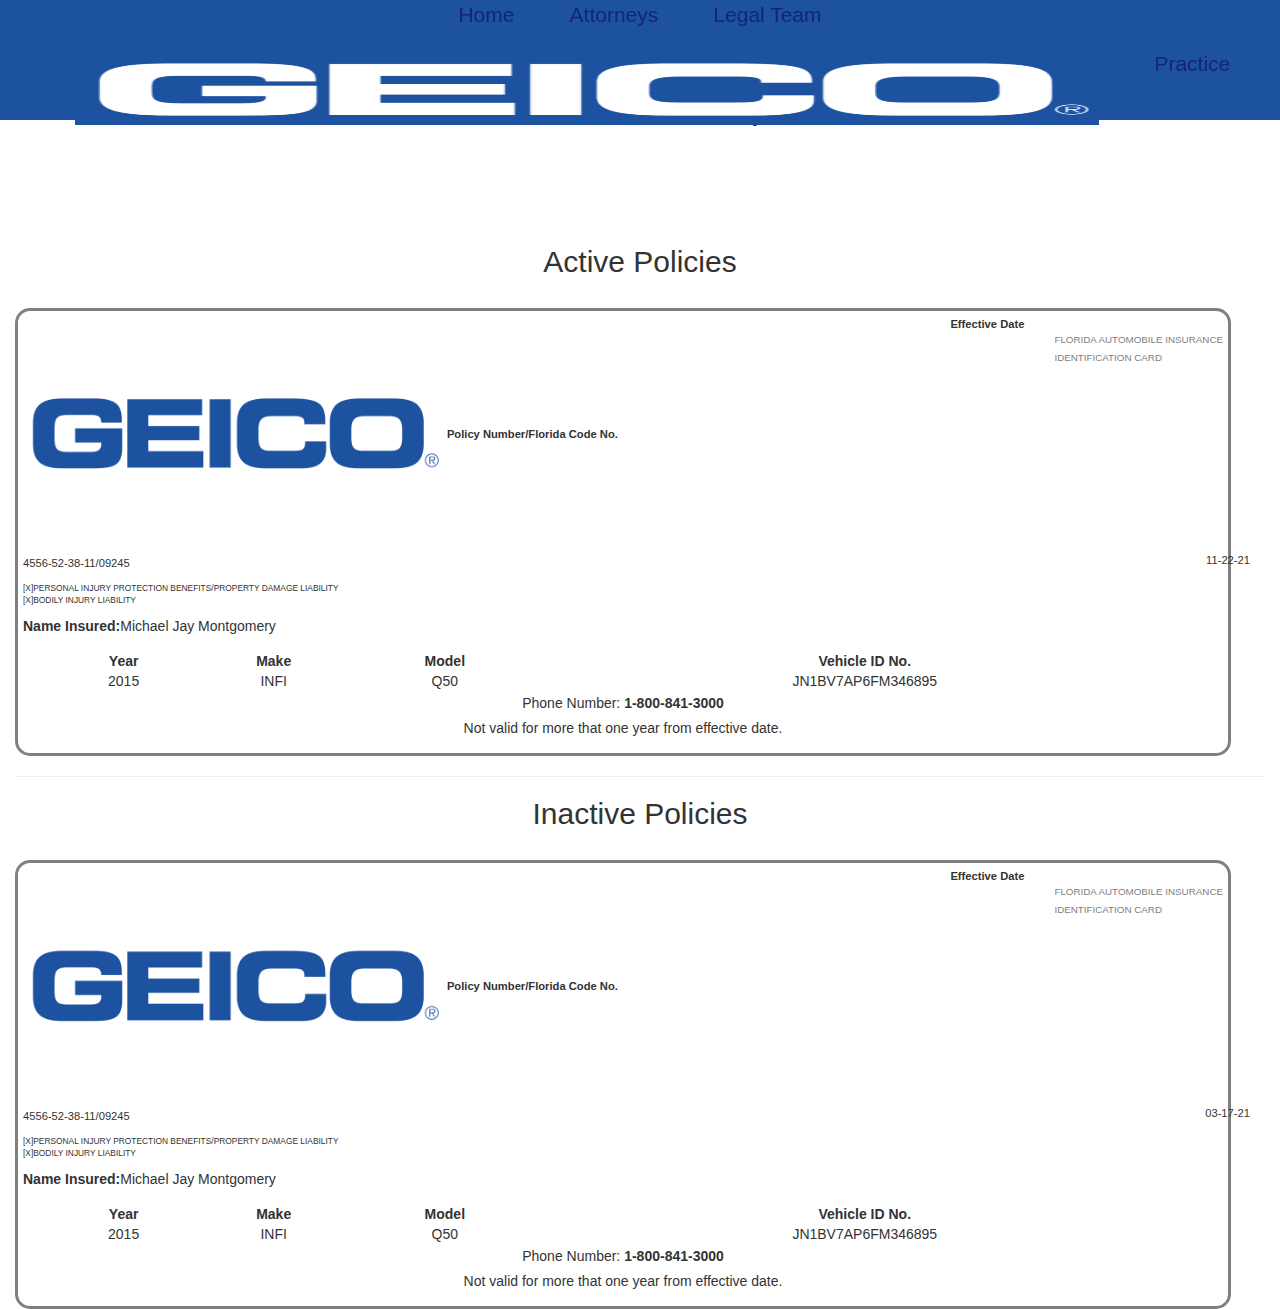
==== cards.html @ 2855d289 "initial commit" ====
<!doctype html>

<html lang="en">

<head>
    <meta charset="utf-8">

    <title>Geico | My Policies</title>
    <meta name="description" content="The HTML5 Herald">
    <meta name="author" content="SitePoint">

    <link rel="stylesheet" href="styles/style.css">

    <!-- Bootstrap -->

    <link rel="stylesheet" href="https://maxcdn.bootstrapcdn.com/bootstrap/3.4.1/css/bootstrap.min.css">

    <!-- Font Awesome -->

    <link rel="stylesheet" href="https://stackpath.bootstrapcdn.com/font-awesome/4.7.0/css/font-awesome.min.css">

    <!-- Google Fonts -->

    <link rel="preconnect" href="https://fonts.gstatic.com">
    <link href="https://fonts.googleapis.com/css2?family=Parisienne&display=swap" rel="stylesheet">

    <meta name="viewport" content="width=device-width, initial-scale=1.0">
</head>

<body>
    <button id="responsive-menu-btn">
        <a href="./mobile-menu.html">
            <i class="fa fa-bars bars-icon" aria-hidden="true"></i>
        </a>
    </button>
    <!-- Header -->
    <div class="container-fluid">
        <div class="row">
            <div class="col-md-12 header navbar-fixed-top">
                <header>
                    <nav>
                        <a href="./index.html">Home</a>
                        <a href="">Attorneys</a>
                        <a href="./legal-team.html">Legal Team</a>
                        <a href="./index.html"><img src="./assets/Geico_logo_blue_bg-700x156.png" alt=""></a>
                        <a href="./practice-areas.html">Practice Areas</a>
                        <a href="./index.html#contact">Contact</a>
                        <a href="./faq.html">FAQ's</a>
                    </nav>
                </header>
            </div>
        </div>
    </div>

    <div class="container-fluid">
        <div class="row">
            <div class="col-md-12 cards-wrapper">
                <h2>Active Policies</h2><br>
                <div class="card-wrapper">
                    <img src="./assets/GEICO-Logo.png" alt="">
                    <p class="identification">FLORIDA AUTOMOBILE INSURANCE <BR></BR> IDENTIFICATION CARD</p>

                    <p class="policy-number"> <strong>Policy Number/Florida Code No.</strong></p>
                    <p class="effective"> <strong>Effective Date</strong></p><br>

                    <p class="policy-num">4556-52-38-11/09245</p>
                    <p class="date">11-22-21</p><br>

                    <p class="endorsements">
                        [X]PERSONAL INJURY PROTECTION BENEFITS/PROPERTY DAMAGE LIABILITY <br>
                        [X]BODILY INJURY LIABILITY
                    </p>
                    <p class="name"><strong>Name Insured:</strong>Michael Jay Montgomery</p><br>

                    <table>
                        <tr>
                          <th>Year</th>
                          <th>Make</th>
                          <th>Model</th>
                          <th>Vehicle ID No.</th>
                        </tr>
                        <tr>
                          <td>2015</td>
                          <td>INFI</td>
                          <td>Q50</td>
                          <td>JN1BV7AP6FM346895</td>
                        </tr>
                        
                      </table>
                      <p class="phone">Phone Number: <strong>1-800-841-3000</strong></p><br>
                      <p class="disclaimer">Not valid for more that one year from effective date.</p>
                </div>

                <hr>

                <h2>Inactive Policies</h2><br>
                
                <div class="card-wrapper">
                    <img src="./assets/GEICO-Logo.png" alt="">
                    <p class="identification">FLORIDA AUTOMOBILE INSURANCE <BR></BR> IDENTIFICATION CARD</p>

                    <p class="policy-number"> <strong>Policy Number/Florida Code No.</strong></p>
                    <p class="effective"> <strong>Effective Date</strong></p><br>

                    <p class="policy-num">4556-52-38-11/09245</p>
                    <p class="date">03-17-21</p><br>

                    <p class="endorsements">
                        [X]PERSONAL INJURY PROTECTION BENEFITS/PROPERTY DAMAGE LIABILITY <br>
                        [X]BODILY INJURY LIABILITY
                    </p>
                    <p class="name"><strong>Name Insured:</strong>Michael Jay Montgomery</p><br>

                    <table>
                        <tr>
                          <th>Year</th>
                          <th>Make</th>
                          <th>Model</th>
                          <th>Vehicle ID No.</th>
                        </tr>
                        <tr>
                          <td>2015</td>
                          <td>INFI</td>
                          <td>Q50</td>
                          <td>JN1BV7AP6FM346895</td>
                        </tr>
                        
                      </table>
                      <p class="phone">Phone Number: <strong>1-800-841-3000</strong></p><br>
                      <p class="disclaimer">Not valid for more that one year from effective date.</p>
                </div>
            </div>
        </div>
    </div>

    <!-- Footer -->
    <div class="container-fluid">
        <div class="row">
           
        </div>
    </div>


    <script src="scripts/script.js"></script>
</body>

</html>
---- styles/style.css ----
* {
    transition: all .4s;
    outline: none;
}

body{
    scroll-behavior: smooth;
}

#responsive-menu-btn {
    z-index: 999999999;
    background-color: rgb(22,36,115);
    color: white;
    height: 75px;
    width: 75px;
    border-radius: 50%;
}

.bars-icon {
    font-size: 3em !important;
}

.header {
    height: 120px;
    background-color: #1C529F;
    margin-bottom: 40px;
    z-index: 1;
}

ul {
    padding: 0;
}

header nav {
    text-align: center;
}

header nav a {
    color: rgb(22,36,115);
    margin: 0 2vw;
    font-size: 1.5em;
}

header nav a:hover {
    text-decoration: none;
    color: #AC7034;
}

header nav a img {
    height: 70px;
    width: 80vw;
    position: relative;
    top: 25px;
}


#main-teaser {
    width: 90vw;
    height: 60vh;
    background-image: url('../assets/team.png');
    background-size: cover;
    margin: auto;
    margin-top: 150px;
    z-index: 1;
}


.cards-wrapper {
    padding-top: 150px;
}

.cards-wrapper h2 {
    text-align: center;
}


.card-wrapper {
    width: 95vw;
    border: 3px solid grey;
    border-radius: 15px;
    padding: 5px;
}

.card-wrapper img {
    width: 35%;
}

.identification {
    float: right;
    font-size: .7em;
    line-height: 9px;
    margin-top: 19px;
    color: gray;
}

.policy-number {
    font-size: .8em;
    display: inline;
}

.effective {
    font-size: .8em;
    float: right;
    display: inline;
    position: relative;
    right: 30px;
}

.policy-num {
    font-size: .8em;
    display: inline;
}

.date {
    font-size: .8em;
    float: right;
    display: inline;
    position: relative;
    left: 27px;
}

.endorsements {
    font-size: .6em;
    margin-top: 10px;
}

table {
    width: 95%;
    margin: auto;
    text-align: center;
    margin-bottom: 20px;
    margin-top: -15px;
    margin-bottom: 2px;
}
 th {
     text-align: center !important;
 }

 .phone {
     text-align: center;
     margin-bottom: -15px;
 }
 .disclaimer {
     text-align: center;
 }

.area-wrapper {
    z-index: 1;
}

.areas-wrapper h2 {
    text-align: center;
    color: rgb(22,36,115);
    font-family: 'Parisienne', cursive;
}

#areas-list {
    text-align: center;
    list-style-type: none;
}

#areas-list li {
    display: inline-flex;
    margin: 10px;
}

.area-wrapper {
    width: 30vw;
    height: 150px;
    border: 2px solid rgb(22,36,115);
    background-color: rgb(22,36,115);
}

.area-picture-wrapper {
    height: 80%;
    width: 100%;
    background-size: cover;
}

.area-wrapper p {
    color: white;
    vertical-align: middle;
    font-size: 1.6em;
} 

.frequent-questions-wrapper {
    z-index: 1;
}

.frequent-questions-wrapper h2 {
    text-align: center;
    color: rgb(22,36,115);
    font-family: 'Parisienne', cursive;
}

details {
    margin: 10px;
    line-height: 50px;
    font-size: 1.4em;
}

summary {
    height: 50px;
    width: 90vw;
    background-color: rgb(22,36,115);
    color: white;
    display: none;
    margin: auto;
    padding-left: 10px;
}

details p {
    width: 85vw;
    padding-left: 5vw;
    color: rgb(22,36,115)
}

details p a {
    text-decoration: none;
    color: #AC7034;
}

details ul {
    padding-left: 200px;
}

details ul li {
    color:rgb(22,36,115)
}

#legal-team-wrapper {
margin-top: 150px;
}

#legal-team-wrapper h2{
    text-align: center;
    color:rgb(22,36,115);
    font-family: 'Parisienne', cursive;
}

#legal-team-wrapper p{
    color:rgb(22,36,115);
}

.attorney-wrapper {
    width: 250px;
}

.attorneys-list {
    list-style-type: none;
    text-align: center;
}

.attorneys-list li {
    display: inline-block;
    margin: 0 30px;
}

.attorney-pic-wrapper {
    background-size: cover;
}


.attorney-pic-wrapper {
    height: 250px;
    width: 250px;
    border-radius: 50%;
}

.attorney-name {
    text-align: center;
    font-size: 1.4em;
}

.testimony-wrapper {
    z-index: 1;
}
.testimony-wrapper h2 {
    text-align: center;
    color: rgb(22,36,115);
    font-family: 'Parisienne', cursive;
}

#testimony-video-wrapper{
    height: 50vh;
    width: 60vw;
    background-color: antiquewhite;
    margin: auto;
    margin-bottom: 20px;
}

#testimony-video-wrapper iframe {
    width: 100%;
    height: 100%;
}


.contact-wrapper {
    /* height: 40vh; */
    background-color: rgb(22,36,115);
}

.contact-wrapper {
    text-align: center;
}

.contact-wrapper h2 {
    color: white;
    font-family: 'Parisienne', cursive;
}

.half {
    width: 30vw;
    font-size: 1.4em;
    margin-bottom: 5px;
}

.full {
    width: calc(60vw + 5px);
    font-size: 1.4em;
    margin-bottom: 5px;
}

.contact-wrapper textarea {
    height: 300px;
    resize: none;
}

.clear-form-btn {
    background-color: rgb(22,36,115);
    border: 2px solid white;
    color: white;

}

.submit-form-btn {
    background-color: rgb(22,36,115);
    border: 2px solid white;
    color: white;
    margin-bottom: 15px;
}

.contact-wrapper form button:hover {
    background-color: #AC7034;
    color:rgb(22,36,115);
    border: 2px solid #AC7034;
}

.contact-wrapper form ul {
    list-style-type: none;
}

.contact-wrapper form ul li {
    display: inline;
    margin: 0 4vw;
}

.contact-wrapper form ul li a {
    color: white;
    text-decoration: none;
    font-size: 3em;
}

.contact-wrapper form ul li a:hover {
    color: #AC7034;
}

.footer {
    background-color: white;
}


.footer-left {
    text-align: center;
    padding-top: 15px;
}

.footer-left address {
    font-size: 1.5em;
    color: rgb(22,36,115)
}

.footer-left address a {
    color: rgb(22,36,115)
}

.footer-left address a:hover {
    color: #AC7034;
}

.footer-right {
    padding-top: 15px;
    text-align: center;
    font-size: 1.5em;
    color: rgb(22,36,115);
}

.footer-right p {
    margin-bottom: -20px;
}

.footer-right ul {
    list-style-type: none;
    
}

.footer-right a {
    color: rgb(22,36,115)
}

.footer-right a:hover {
    color: #AC7034;
}




/* Dedicated page styling */

#faq-page-wrapper {
    padding-top: 200px;
}

#areas-page {
    margin-top: 150px;
}








/* Media Queries */

@media only screen and (max-width : 845px) {

    header nav a:not(:nth-child(4)) {
        display: none;
    }

    #main-teaser {
        width: 100%;
        height: 1vh;
        background-size: contain;
        background-repeat: no-repeat;
        
    }

    .area-wrapper {
        width: 90vw;
        height: 50px;
        border: 2px solid rgb(22,36,115);
        background-color: #1C529F;
    }

    .area-wrapper p a {
        font-size: 1.2em;
        text-decoration: none;
        color: white;
    }

    #testimony-video-wrapper{
        height: 35vh;
        width: 98vw;
        /* margin: auto; */
        margin-bottom: 20px;
        margin-left: -10px;
    }

    
    
    #testimony-video-wrapper iframe {
        width: 100%;
        height: 100%;
    }

    .frequent-questions-wrapper details p {
        font-size: .6em;
        line-height: 30px;
    }

    details ul {
        padding-left: 20px;
    }

    .frequent-questions-wrapper details ul li {
        font-size: .6em;
    }

    summary {
        width: 95vw;
        font-size: .6em;
    }

    details {
        margin-left: -5px;
    }

    #areas-list {
        margin-left: -5px;
    }

    .contact-wrapper {
        padding-top: 30px;
    }

    .half {
        width: 45vw;
    }

    .full {
        width: calc(90vw + 5px);
    }

    .attorneys-list li {
        margin-bottom: 15px;
    }

    .attorney-pic-wrapper {
        height: 175px;
        width: 175px;
        margin: auto;
    }

    .areas-wrapper h2 {
        margin-bottom: 1px;
    }

    #responsive-menu-btn {
        z-index: 999999999;
        background-color: #1C529F;
        color: white;
        height: 75px;
        width: 75px;
        border-radius: 50%;
        margin-top: 78vh;
        position: absolute;
        position: fixed;
        margin-left: 75vw;
        /* border: 2px solid #AC7034; */
        -webkit-box-shadow: 0px 0px 30px 0px rgba(50, 50, 50, 0.75);
-moz-box-shadow:    0px 0px 30px 0px rgba(50, 50, 50, 0.75);
box-shadow:         0px 0px 30px 0px rgba(50, 50, 50, 0.75);
    }

    .bars-icon {
        color: white;
    }

    #mobileMenu {
        text-align: center;
        list-style-type: none;
    }

    #mobileMenu li {
        margin-bottom: 25px;
    }

    #mobileMenu li a{
        text-decoration: none;
        color:rgb(22,36,115);
        font-size: 2em;

    }

    #mobileMenu li a img {
        width: 100%;
        height: 100px;
        margin-bottom: 25px;
    }

    #mobileMenu li a:hover {
        color: #AC7034;
    }

}
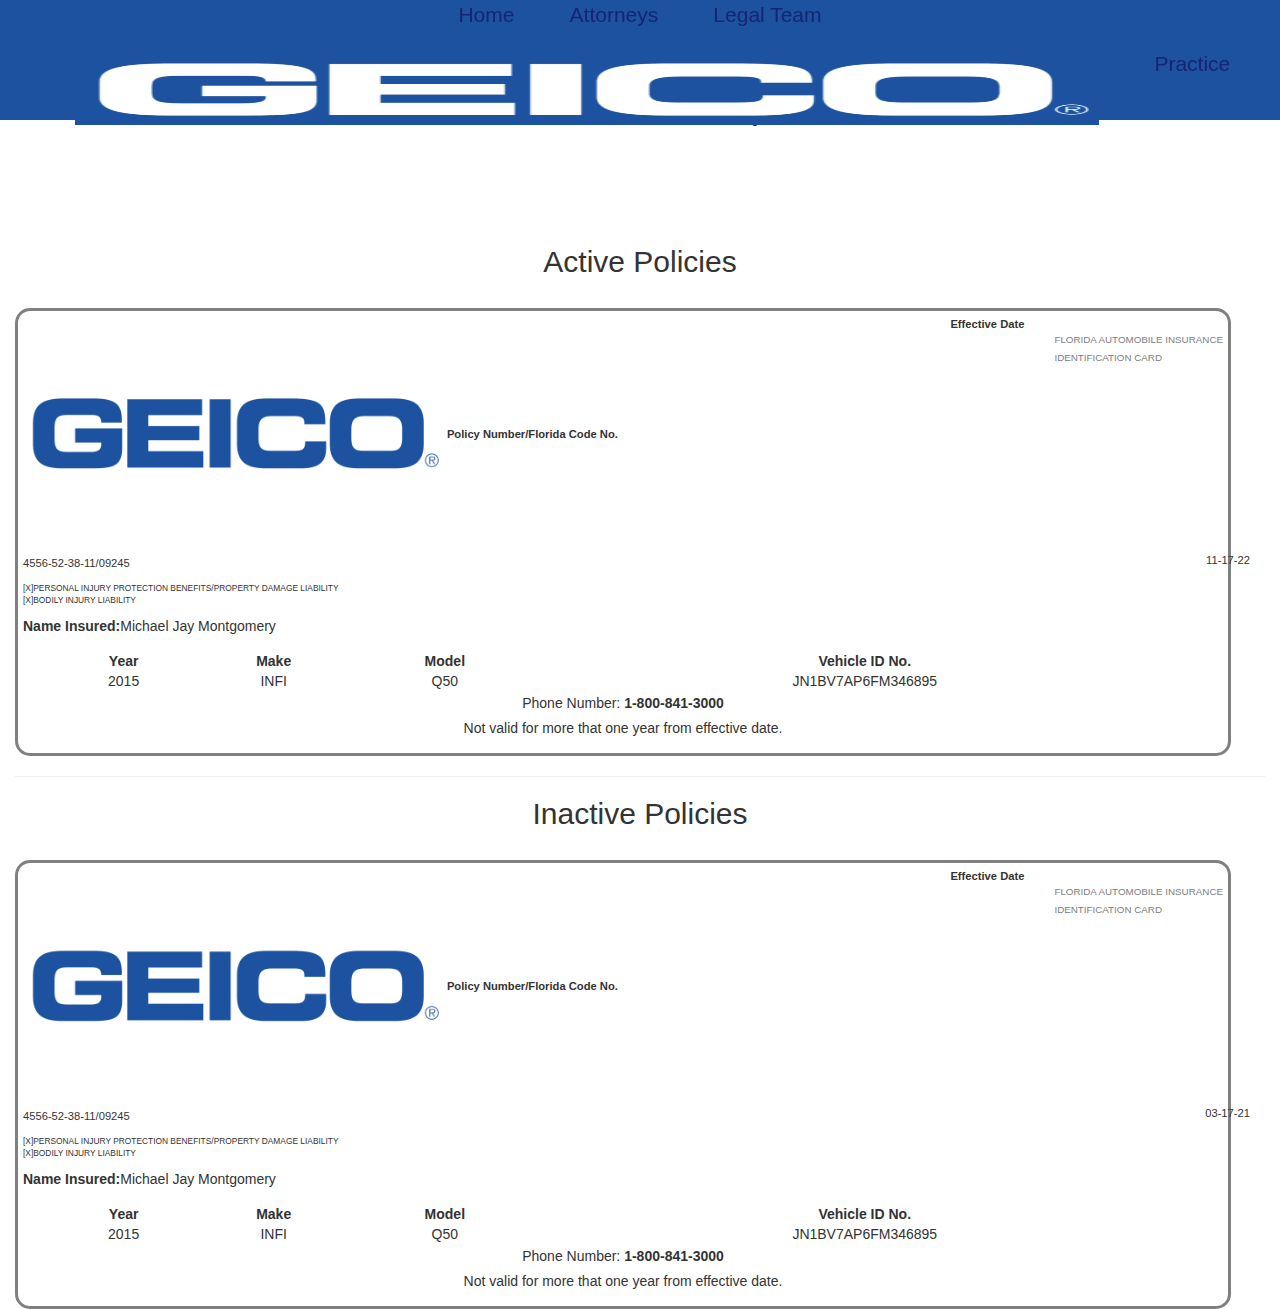
==== commit 7a6eb975: "up date" ====
--- a/cards.html
+++ b/cards.html
@@ -64,7 +64,7 @@
                     <p class="effective"> <strong>Effective Date</strong></p><br>
 
                     <p class="policy-num">4556-52-38-11/09245</p>
-                    <p class="date">11-22-21</p><br>
+                    <p class="date">11-17-22</p><br>
 
                     <p class="endorsements">
                         [X]PERSONAL INJURY PROTECTION BENEFITS/PROPERTY DAMAGE LIABILITY <br>
@@ -144,4 +144,4 @@
     <script src="scripts/script.js"></script>
 </body>
 
-</html>+</html>
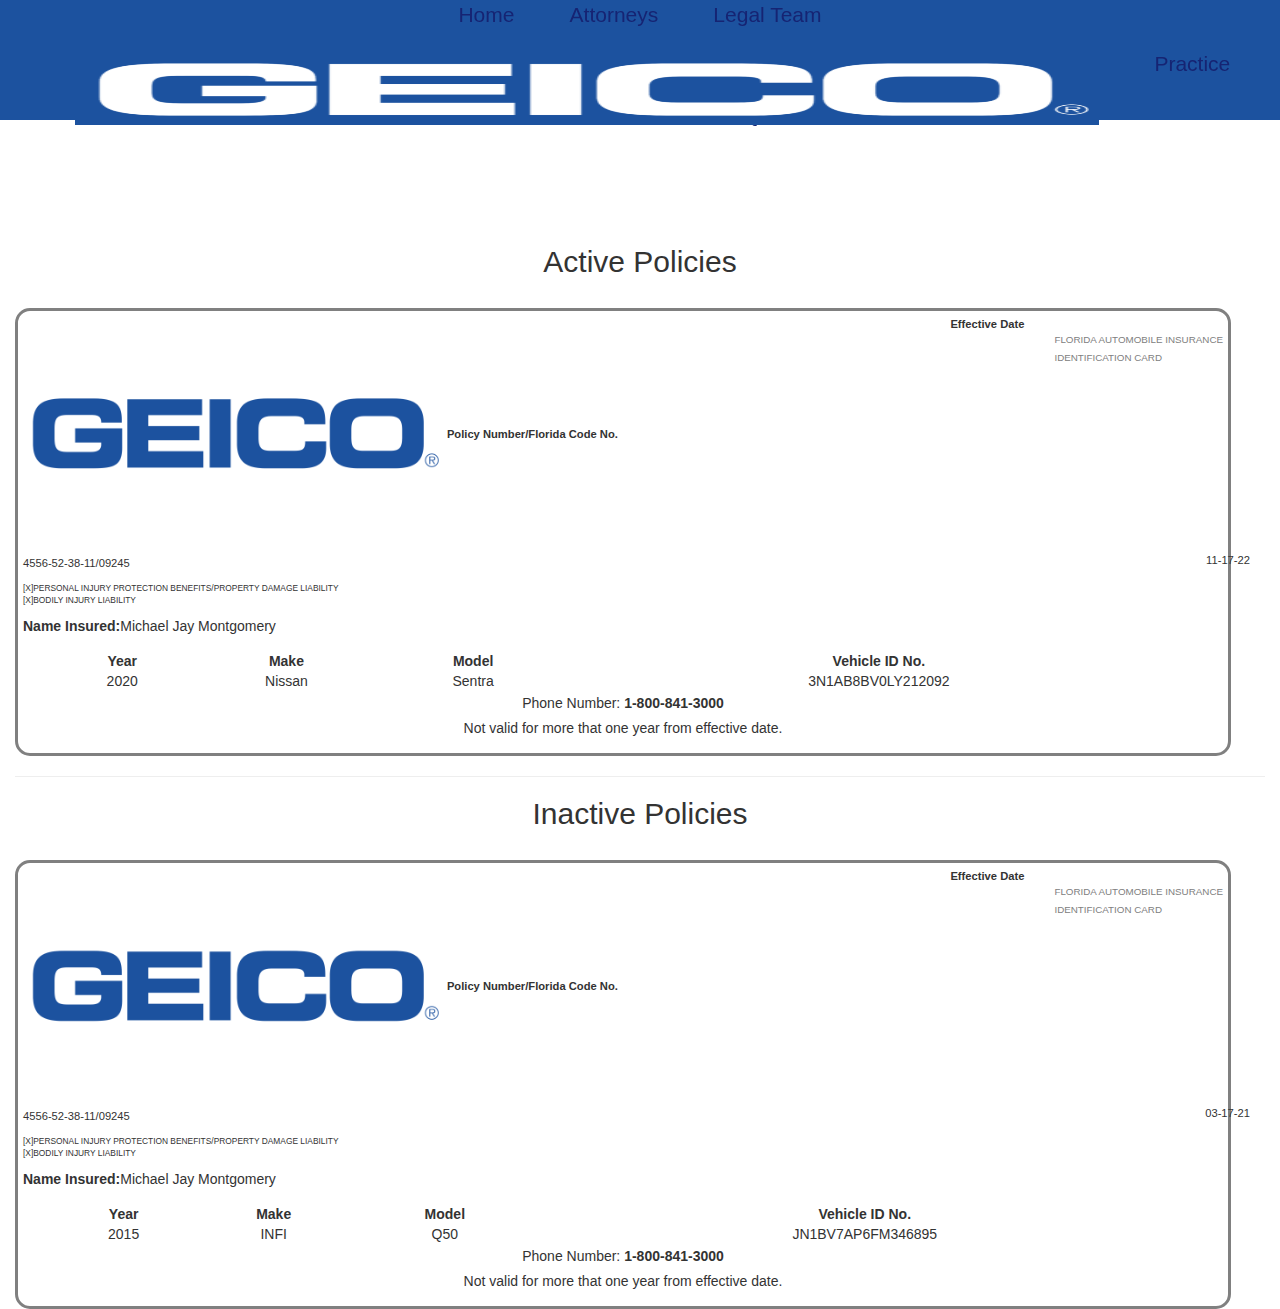
==== commit ec30f992: "update" ====
--- a/cards.html
+++ b/cards.html
@@ -80,10 +80,10 @@
                           <th>Vehicle ID No.</th>
                         </tr>
                         <tr>
-                          <td>2015</td>
-                          <td>INFI</td>
-                          <td>Q50</td>
-                          <td>JN1BV7AP6FM346895</td>
+                          <td>2020</td>
+                          <td>Nissan</td>
+                          <td>Sentra</td>
+                          <td>3N1AB8BV0LY212092</td>
                         </tr>
                         
                       </table>
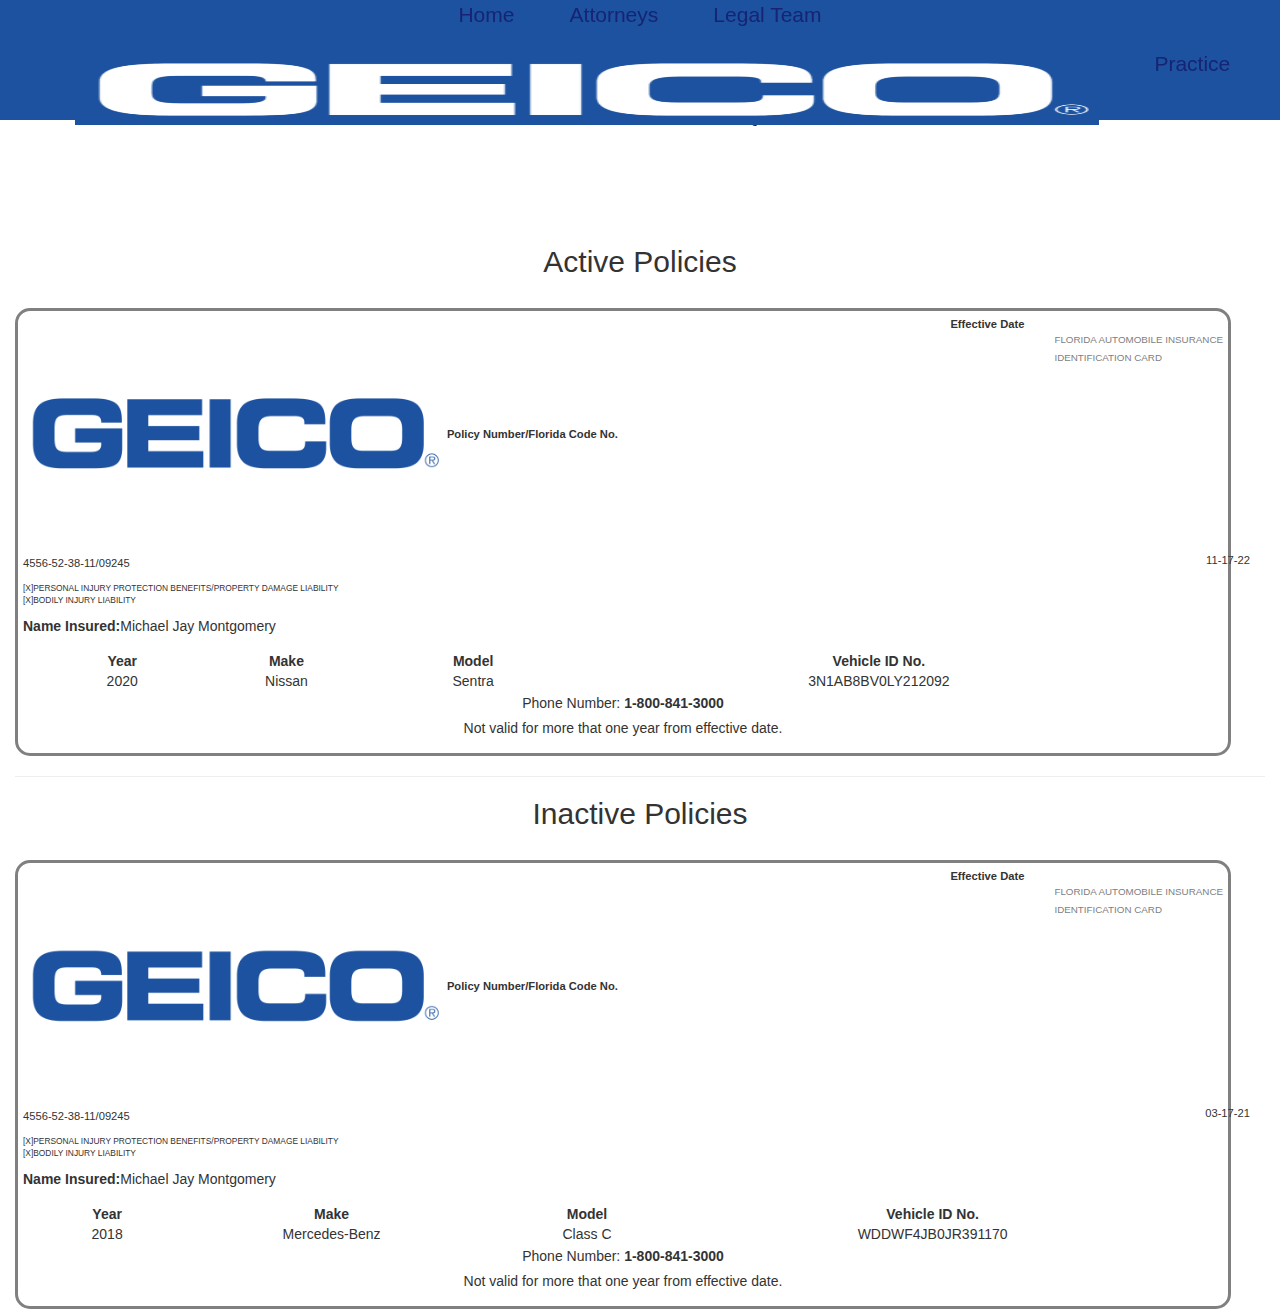
==== commit 753dfb88: "test" ====
--- a/cards.html
+++ b/cards.html
@@ -119,10 +119,10 @@
                           <th>Vehicle ID No.</th>
                         </tr>
                         <tr>
-                          <td>2015</td>
-                          <td>INFI</td>
-                          <td>Q50</td>
-                          <td>JN1BV7AP6FM346895</td>
+                          <td>2018</td>
+                          <td>Mercedes-Benz</td>
+                          <td>Class C</td>
+                          <td>WDDWF4JB0JR391170</td>
                         </tr>
                         
                       </table>
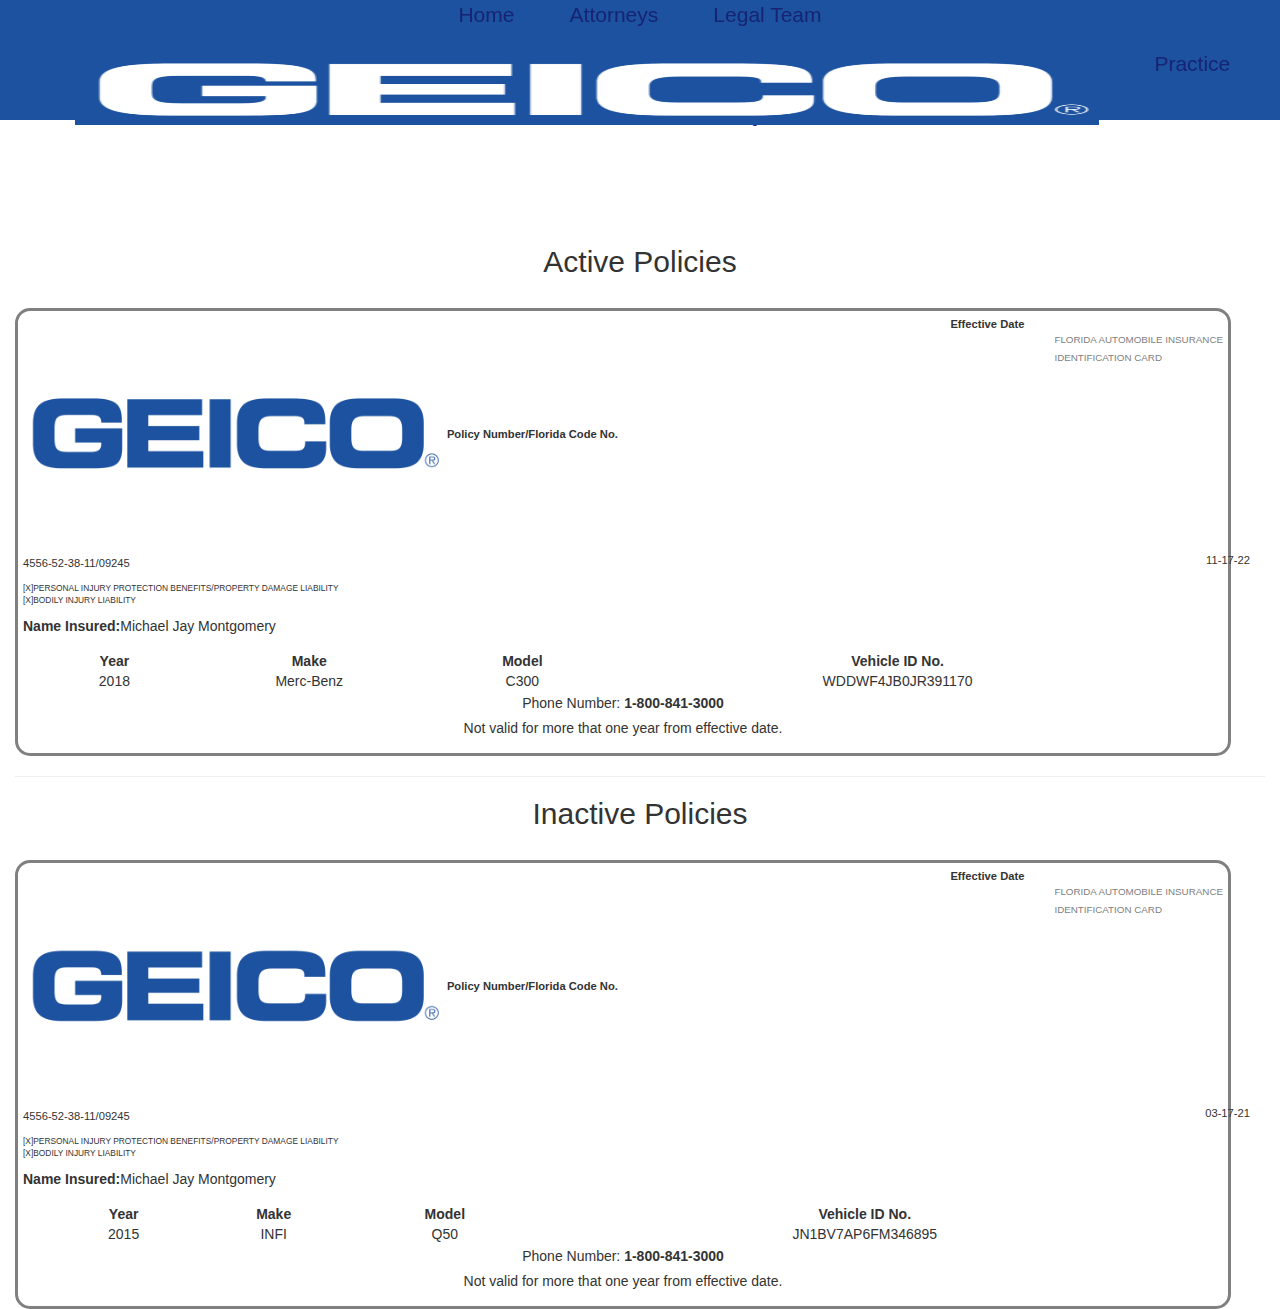
==== commit 96dd58c0: "test" ====
--- a/cards.html
+++ b/cards.html
@@ -80,10 +80,10 @@
                           <th>Vehicle ID No.</th>
                         </tr>
                         <tr>
-                          <td>2020</td>
-                          <td>Nissan</td>
-                          <td>Sentra</td>
-                          <td>3N1AB8BV0LY212092</td>
+                          <td>2018</td>
+                          <td>Merc-Benz</td>
+                          <td>C300</td>
+                          <td>WDDWF4JB0JR391170</td>
                         </tr>
                         
                       </table>
@@ -119,10 +119,10 @@
                           <th>Vehicle ID No.</th>
                         </tr>
                         <tr>
-                          <td>2018</td>
-                          <td>Mercedes-Benz</td>
-                          <td>Class C</td>
-                          <td>WDDWF4JB0JR391170</td>
+                          <td>2015</td>
+                          <td>INFI</td>
+                          <td>Q50</td>
+                          <td>JN1BV7AP6FM346895</td>
                         </tr>
                         
                       </table>
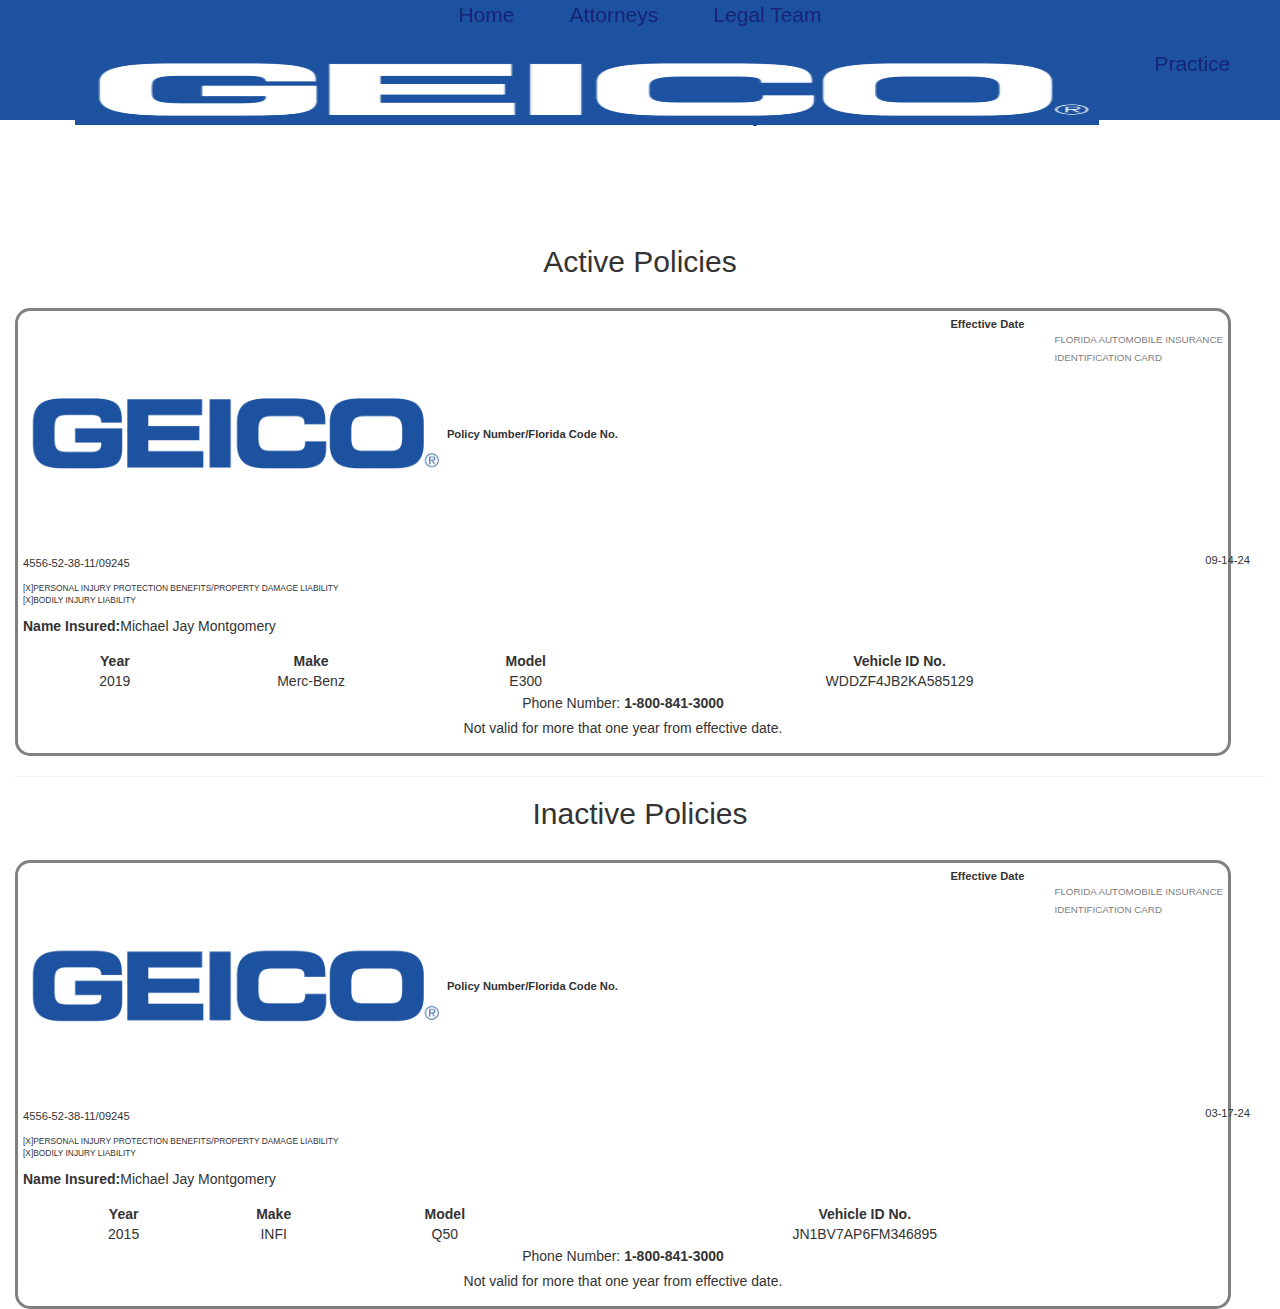
==== commit 3f62e015: "update" ====
--- a/cards.html
+++ b/cards.html
@@ -64,7 +64,7 @@
                     <p class="effective"> <strong>Effective Date</strong></p><br>
 
                     <p class="policy-num">4556-52-38-11/09245</p>
-                    <p class="date">11-17-22</p><br>
+                    <p class="date">09-14-24</p><br>
 
                     <p class="endorsements">
                         [X]PERSONAL INJURY PROTECTION BENEFITS/PROPERTY DAMAGE LIABILITY <br>
@@ -80,10 +80,10 @@
                           <th>Vehicle ID No.</th>
                         </tr>
                         <tr>
-                          <td>2018</td>
+                          <td>2019</td>
                           <td>Merc-Benz</td>
-                          <td>C300</td>
-                          <td>WDDWF4JB0JR391170</td>
+                          <td>E300</td>
+                          <td>WDDZF4JB2KA585129</td>
                         </tr>
                         
                       </table>
@@ -103,7 +103,7 @@
                     <p class="effective"> <strong>Effective Date</strong></p><br>
 
                     <p class="policy-num">4556-52-38-11/09245</p>
-                    <p class="date">03-17-21</p><br>
+                    <p class="date">03-17-24</p><br>
 
                     <p class="endorsements">
                         [X]PERSONAL INJURY PROTECTION BENEFITS/PROPERTY DAMAGE LIABILITY <br>
